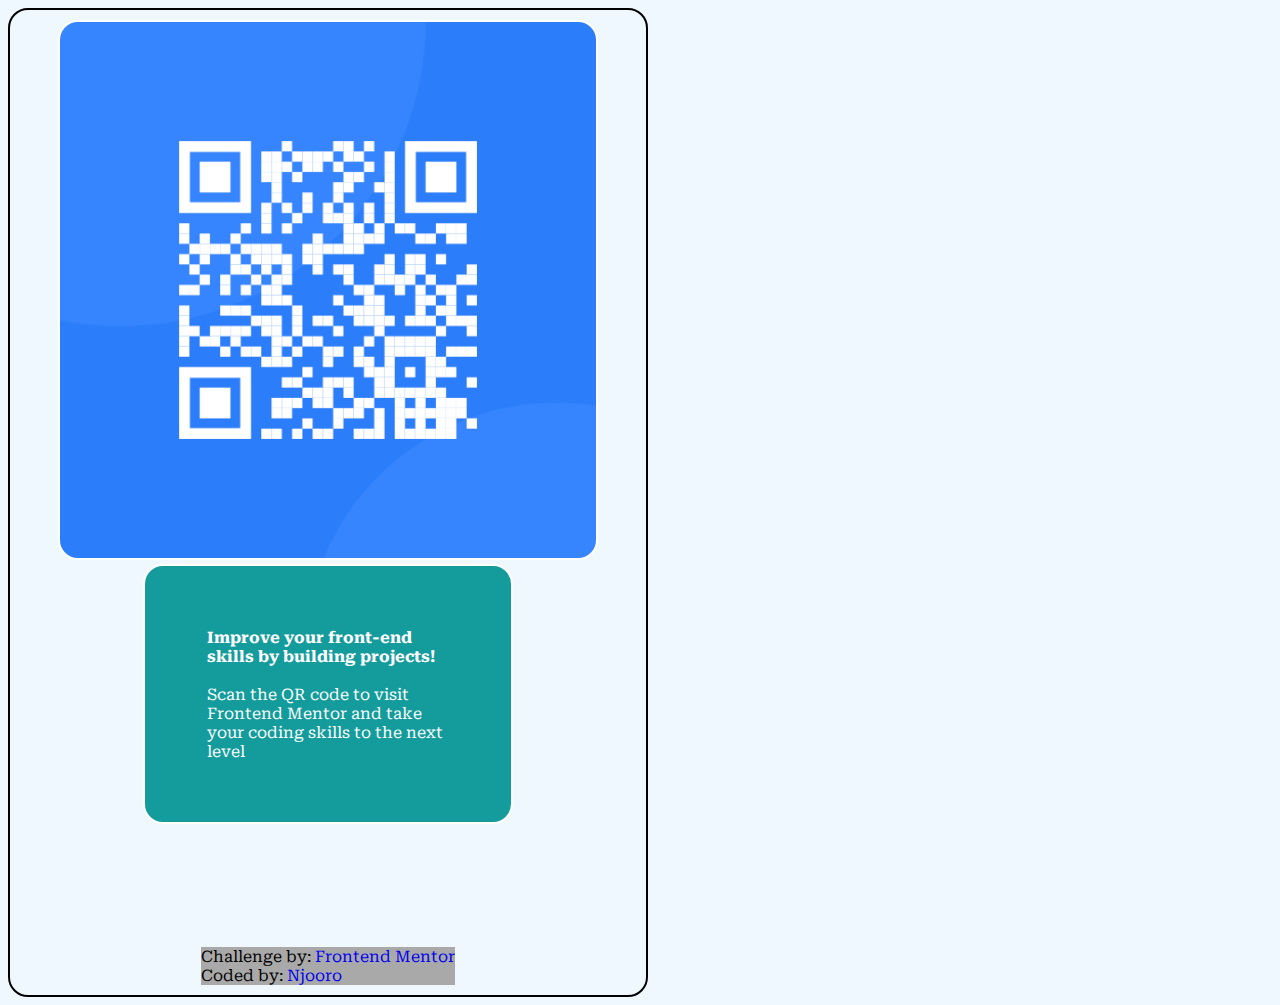
==== qrimages/index.html @ 26085a46 "Initial Commit" ====
<!DOCTYPE html>
<html lang="en">
<head>
    <meta charset="UTF-8">
    <meta name="viewport" content="width=device-width, initial-scale=1.0">
    <title> QR Code Scan</title>
    <link rel="stylesheet" href="style.css">
    <link rel="shortcut icon" href="favicon-32x32.png" type="image/x-icon">
</head>
<body>
    <div class="qrcodecomponent">
        <img src="image-qr-code.png" alt="QR Code Scanner">
    </div>
    
    <div class="para-content">
        <p>

         <h3>Improve your front-end skills by building projects!</h3>

         <br>
          
         Scan the QR code to visit Frontend Mentor and take your coding skills to the next level
            
        </p>
    </div>
    <footer>
        <div class="attributes"> 
            Challenge by: <a href="#">Frontend Mentor</a>
            <br>
            Coded by: <a href="#">Njooro</a>
            
        </div>
    </footer>
    
</body>
</html>
---- qrimages/style.css ----
@import url('https://fonts.googleapis.com/css2?family=Inria+Serif:ital,wght@0,300;0,400;0,700;1,300;1,400;1,700&family=Roboto+Serif:ital,opsz,wght@0,8..144,100..900;1,8..144,100..900&display=swap');

*{
    font-family: "Roboto Serif", serif;
    font-size: medium;
    padding: 0%;
    margin: 0%;
    box-sizing: border-box;
}

body{
    display:flex;
    flex-wrap: wrap;
    margin: 8px;
    padding: 10px;
    max-width: 50%;
    justify-content: center;
    align-items: center;
    border: 2px solid black;
    border-radius: 20px;
    background-color: aliceblue;
}

.qrcodecomponent img{
    max-width: 100%;
    height: 60vh;
    border: 2px solid white;
    border-radius: 20px;
}

.para-content{
    background-color: rgb(20, 156, 156);
    margin: 20%;
    margin-top: 0;
    padding: 10%;
    color: white;
    border: 2px solid white;
    border-radius: 20px;
}

a{
    text-decoration: none;
}

footer{
    background-color: darkgray;
}
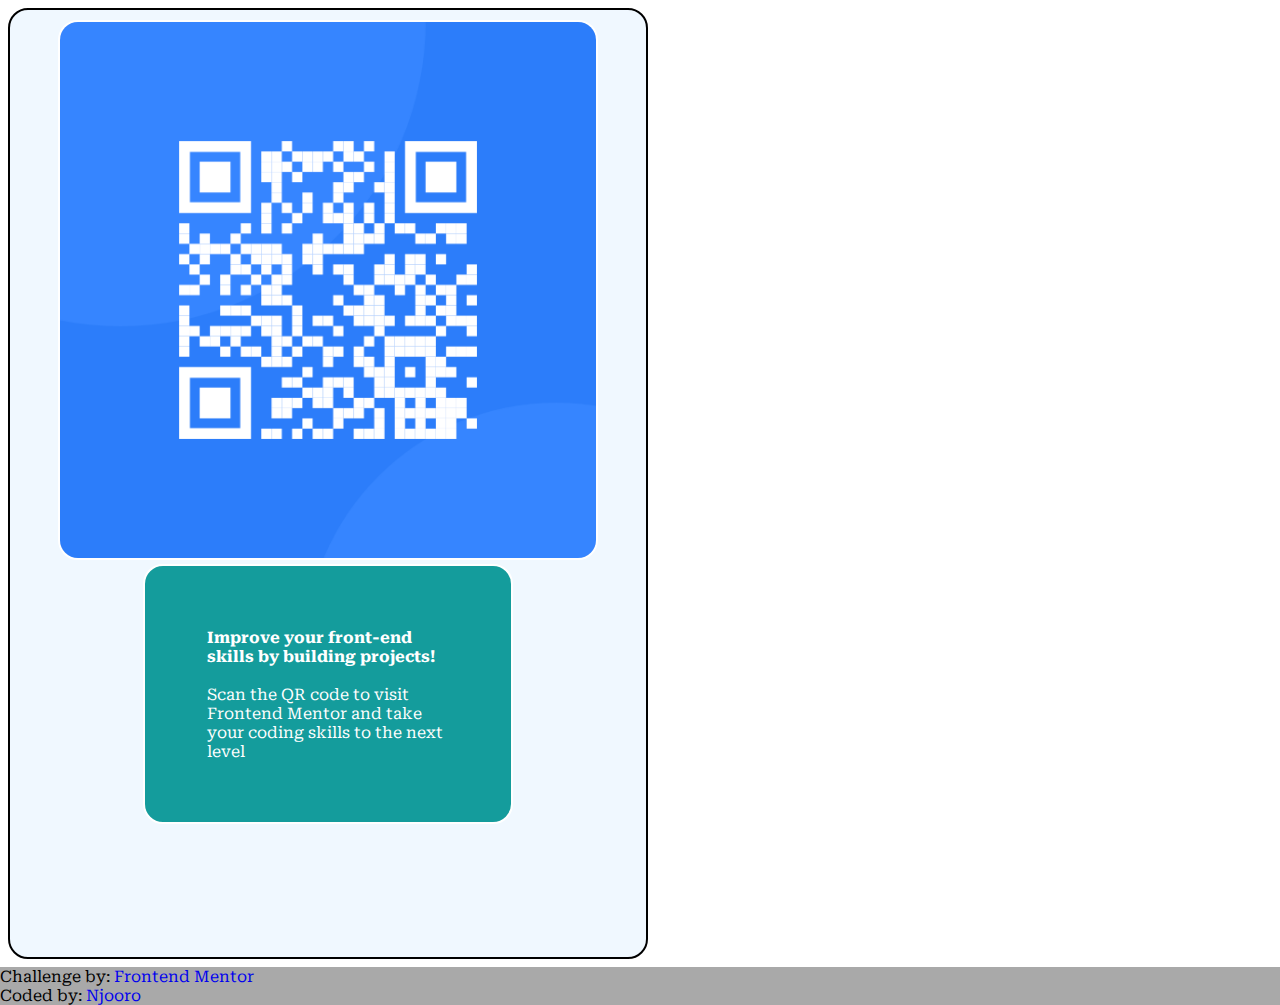
==== commit e99cb70f: "commit" ====
--- a/qrimages/index.html
+++ b/qrimages/index.html
@@ -8,21 +8,26 @@
     <link rel="shortcut icon" href="favicon-32x32.png" type="image/x-icon">
 </head>
 <body>
-    <div class="qrcodecomponent">
-        <img src="image-qr-code.png" alt="QR Code Scanner">
-    </div>
     
-    <div class="para-content">
-        <p>
+    <main>
+        <div class="qrcodecomponent">
+            <img src="image-qr-code.png" alt="QR Code Scanner">
+        </div>
+        
+        <div class="para-content">
+            <p>
+    
+             <h3>Improve your front-end skills by building projects!</h3>
+    
+             <br>
+              
+             Scan the QR code to visit Frontend Mentor and take your coding skills to the next level
+                
+            </p>
+        </div>
 
-         <h3>Improve your front-end skills by building projects!</h3>
-
-         <br>
-          
-         Scan the QR code to visit Frontend Mentor and take your coding skills to the next level
-            
-        </p>
-    </div>
+    </main>
+    
     <footer>
         <div class="attributes"> 
             Challenge by: <a href="#">Frontend Mentor</a>
--- a/qrimages/style.css
+++ b/qrimages/style.css
@@ -8,7 +8,7 @@
     box-sizing: border-box;
 }
 
-body{
+main{
     display:flex;
     flex-wrap: wrap;
     margin: 8px;
@@ -42,6 +42,7 @@
     text-decoration: none;
 }
 
+
 footer{
     background-color: darkgray;
 }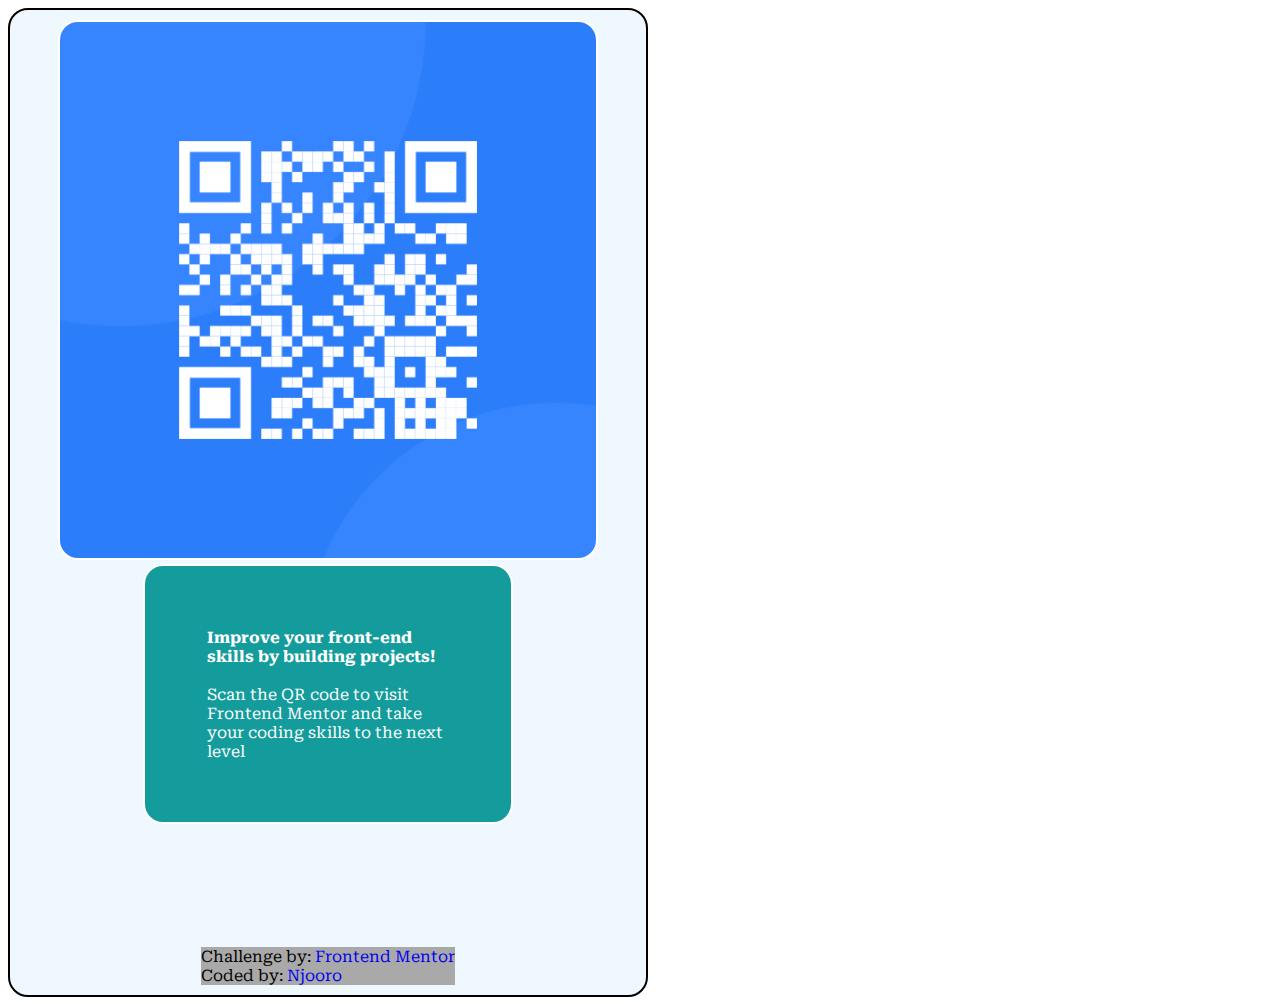
==== commit 13d1fbf7: "Final Commit" ====
--- a/qrimages/index.html
+++ b/qrimages/index.html
@@ -25,17 +25,16 @@
                 
             </p>
         </div>
-
-    </main>
-    
-    <footer>
         <div class="attributes"> 
             Challenge by: <a href="#">Frontend Mentor</a>
             <br>
             Coded by: <a href="#">Njooro</a>
             
         </div>
-    </footer>
+
+    </main>
+    
+    
     
 </body>
 </html>--- a/qrimages/style.css
+++ b/qrimages/style.css
@@ -7,6 +7,7 @@
     margin: 0%;
     box-sizing: border-box;
 }
+
 
 main{
     display:flex;
@@ -43,6 +44,6 @@
 }
 
 
-footer{
+.attributes{
     background-color: darkgray;
 }